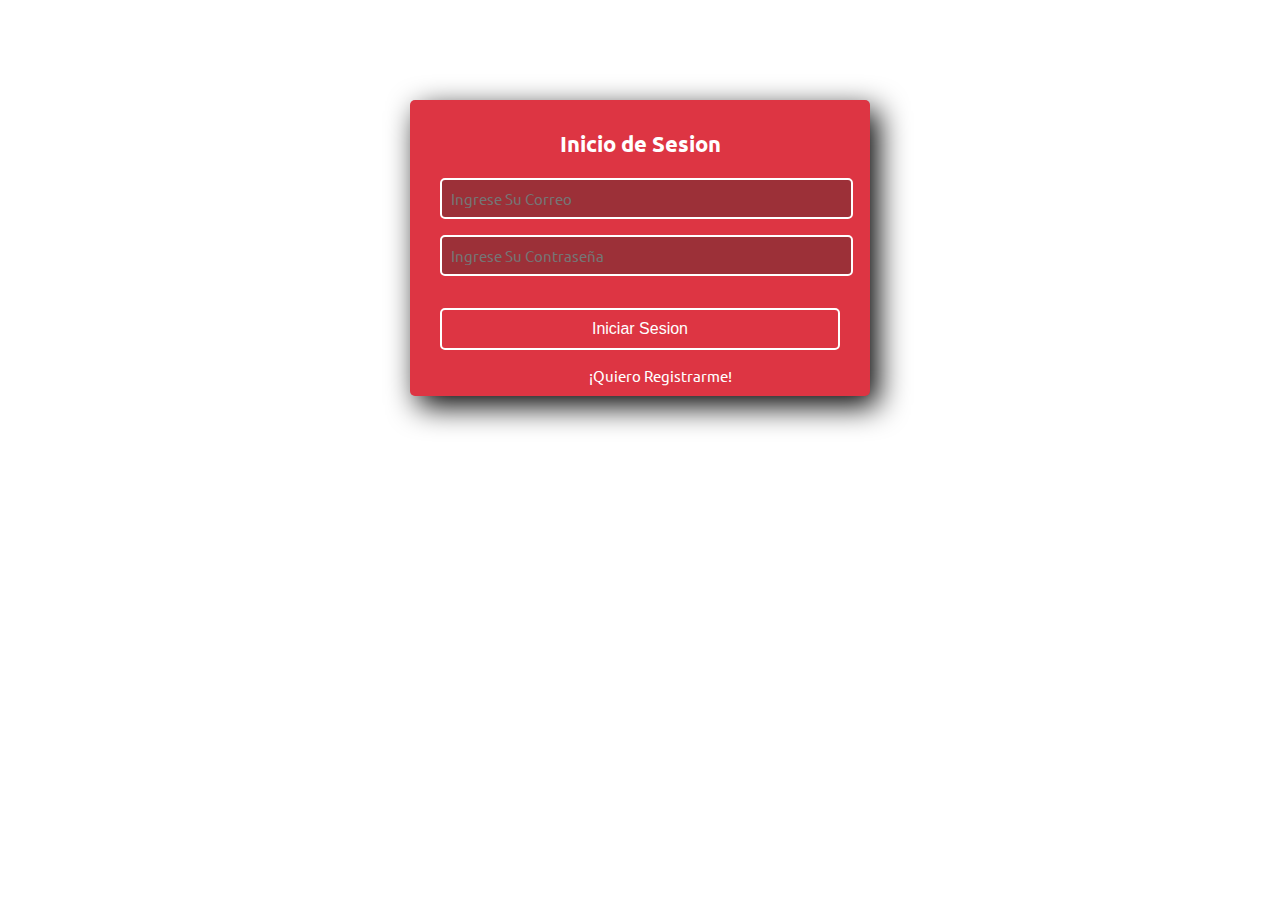
==== login.html @ 412c3dc3 "Login/registro/completo" ====
<!DOCTYPE html>
<html lang="en">
<head>
    <meta charset="UTF-8">
    <meta http-equiv="X-UA-Compatible" content="IE=edge">
    <meta name="viewport" content="width=device-width, initial-scale=1.0">
    <link rel="preconnect" href="https://fonts.googleapis.com">
<link rel="preconnect" href="https://fonts.gstatic.com" crossorigin>
<link href="https://fonts.googleapis.com/css2?family=Ubuntu:wght@300&display=swap" rel="stylesheet">
    <link rel="stylesheet" type="text/css" href="./registro.css">
    <title>Login</title>
</head>
<body>

    <section class="form-inicio">

        <h2>Inicio de Sesion</h2>

        <form >
        <input class="inputs" type="email" name="correo" id="correo" placeholder="Ingrese Su Correo">
    </form>
    <form>
        <input class="inputs" type="password" name="contraseña" id="contraseña" placeholder="Ingrese Su Contraseña">
        </form>
        <form action="./index.html">
        <input class="boton" type="submit" value="Iniciar Sesion" >
    </form>
        <p><a href="./registro.html">¡Quiero Registrarme!</a></p>

    </section>
    
</body>
</html>
---- registro.css ----
*{
    margin: 0;
    padding: 0;
}

.form-registro{
    width: 400px;
    height: 530px;
    background-color:#DD3543;
    padding: 30px;
    margin: auto;
    margin-top: 20px;
    border-radius: 5px;
    font-family: 'Ubuntu', sans-serif;
    box-shadow: 8px 10px 30px;

}

.form-registro h2{
    font-size: 22px;
    margin-bottom: 20px;
    text-align: center;
    color: white;

}
.inputs{
    width: 100%;
    background: hwb(356 19% 39%);
    padding: 9px 0px 9px 9px;
    border-radius: 5px;
    margin-bottom: 16px;
    border: 2px solid white;
    font-family: 'Ubuntu', sans-serif;
    font-size: 15px;
    color: white;
    
}

.form-registro p{
    height: 40px;
    text-align: center;
    font-size: 15px;
    width: 90%;
    float: right;
    margin-bottom: 10px;
    color: white;

}
.form-registro a{
    color: white;
    text-decoration: none;
}

.boton{
    width: 100%;
    border-radius: 5px;
    background: #DD3543;
    padding: 10px;
    color: white;
    margin: 16px 0px;
    font-size: 16px;
    border: 2px solid white;
}
.boton:hover{
    width: 100%;
    border-radius: 5px;
    background: hsl(355, 83%, 50%);
    padding: 10px;
    color: white;
    margin: 16px 0px;
    font-size: 16px;
    border: 2px solid white;

}


.check{
    margin-top: 10px;
    margin-left: 20px;
 }

 .form-inicio{
    width: 400px;
    height: auto;
    background-color:#DD3543;
    padding: 30px;
    margin: auto;
    margin-top: 100px;
    border-radius: 5px;
    font-family: 'Ubuntu', sans-serif;
    box-shadow: 8px 10px 30px;
 }

 .form-inicio p{
    height: 40px;
    text-align: center;
    font-size: 15px;
    width: 90%;
    float: right;

}
.form-inicio a{
    color: white;
    text-decoration: none;
}

.form-inicio h2{
    font-size: 22px;
    margin-bottom: 20px;
    text-align: center;
    color: white;
}

.form-completado{
    width: 400px;
    height: 150px;
    background-color:#DD3543;
    padding: 30px;
    margin: auto;
    margin-top: 100px;
    border-radius: 5px;
    font-family: 'Ubuntu', sans-serif;
    box-shadow: 8px 10px 30px;
 }

 .form-completado p{
    height: 40px;
    text-align: center;
    font-size: 15px;
    width: 100%;

}
.form-completado a{
    color: white;
    text-decoration: none;
}

.form-completado h2{
    font-size: 22px;
    margin-bottom: 20px;
    text-align: center;
    color: white;
}
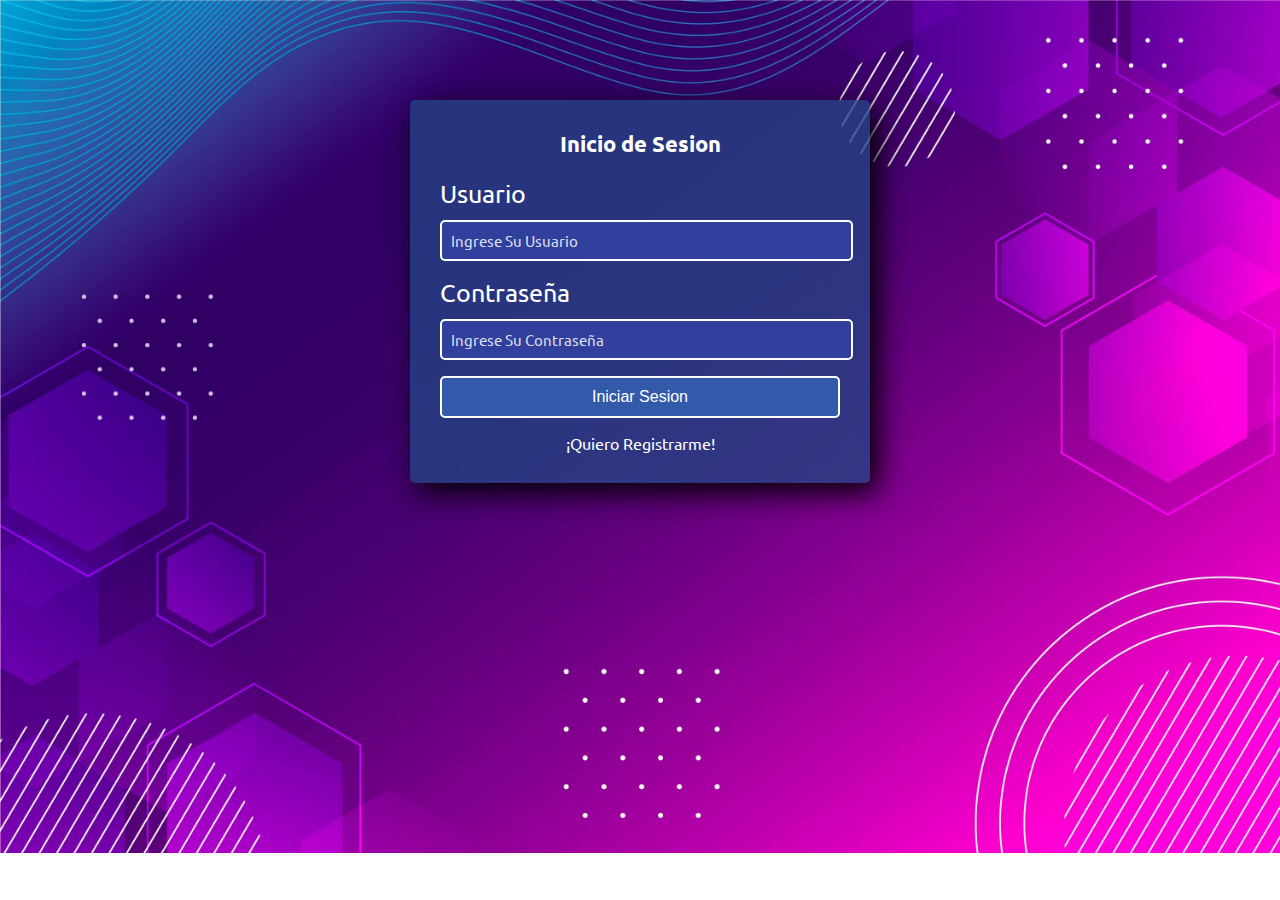
==== commit a050afc3: "nombres de inputs" ====
--- a/login.html
+++ b/login.html
@@ -17,15 +17,17 @@
         <h2>Inicio de Sesion</h2>
 
         <form >
-        <input class="inputs" type="email" name="correo" id="correo" placeholder="Ingrese Su Correo">
+        <p class="nombre-inputs">Usuario</p>
+        <input class="inputs" type="text" name="usuario" id="usuario" placeholder="Ingrese Su Usuario">
     </form>
     <form>
+        <p class="nombre-inputs">Contraseña</p>
         <input class="inputs" type="password" name="contraseña" id="contraseña" placeholder="Ingrese Su Contraseña">
         </form>
         <form action="./index.html">
         <input class="boton" type="submit" value="Iniciar Sesion" >
     </form>
-        <p><a href="./registro.html">¡Quiero Registrarme!</a></p>
+        <p class="poseecuenta"><a href="./registro.html">¡Quiero Registrarme!</a></p>
 
     </section>
     
--- a/registro.css
+++ b/registro.css
@@ -3,10 +3,17 @@
     padding: 0;
 }
 
+body{
+ background-image: url(./imagenessuplementos/fondo.jpg);
+ background-repeat: no-repeat;
+ background-attachment: fixed;
+ background-size: 100%;
+}
+
 .form-registro{
     width: 400px;
-    height: 530px;
-    background-color:#DD3543;
+    height: auto;
+    background-color:hsla(221, 57%, 33%, 0.795);
     padding: 30px;
     margin: auto;
     margin-top: 20px;
@@ -25,26 +32,30 @@
 }
 .inputs{
     width: 100%;
-    background: hwb(356 19% 39%);
+    background: rgb(48, 64, 156);
     padding: 9px 0px 9px 9px;
     border-radius: 5px;
     margin-bottom: 16px;
     border: 2px solid white;
     font-family: 'Ubuntu', sans-serif;
     font-size: 15px;
-    color: white;
-    
+    color: white;    
 }
 
-.form-registro p{
+.inputs::placeholder { 
+    color: #ffffffd5; }
+
+
+.form-registro .terminos{
     height: 40px;
     text-align: center;
     font-size: 15px;
     width: 90%;
     float: right;
-    margin-bottom: 10px;
+    margin-bottom: 8px;
     color: white;
-
+    margin-top: 7px;
+    
 }
 .form-registro a{
     color: white;
@@ -54,26 +65,29 @@
 .boton{
     width: 100%;
     border-radius: 5px;
-    background: #DD3543;
+    background: hwb(221 20% 33%);
     padding: 10px;
     color: white;
-    margin: 16px 0px;
+    margin: 0px 0px 10px 0px;
     font-size: 16px;
     border: 2px solid white;
 }
 .boton:hover{
     width: 100%;
     border-radius: 5px;
-    background: hsl(355, 83%, 50%);
+    background: hsl(236, 80%, 34%);
     padding: 10px;
     color: white;
-    margin: 16px 0px;
+    margin: 0px 0px 10px 0px;
     font-size: 16px;
     border: 2px solid white;
 
 }
 
-
+.poseecuenta{
+    text-align: center;
+    margin-top: 5px;
+}
 .check{
     margin-top: 10px;
     margin-left: 20px;
@@ -82,7 +96,7 @@
  .form-inicio{
     width: 400px;
     height: auto;
-    background-color:#DD3543;
+    background-color:hsla(221, 57%, 33%, 0.795);
     padding: 30px;
     margin: auto;
     margin-top: 100px;
@@ -91,14 +105,6 @@
     box-shadow: 8px 10px 30px;
  }
 
- .form-inicio p{
-    height: 40px;
-    text-align: center;
-    font-size: 15px;
-    width: 90%;
-    float: right;
-
-}
 .form-inicio a{
     color: white;
     text-decoration: none;
@@ -114,7 +120,7 @@
 .form-completado{
     width: 400px;
     height: 150px;
-    background-color:#DD3543;
+    background-color:hsla(221, 57%, 33%, 0.795);
     padding: 30px;
     margin: auto;
     margin-top: 100px;
@@ -128,6 +134,7 @@
     text-align: center;
     font-size: 15px;
     width: 100%;
+    color: white;
 
 }
 .form-completado a{
@@ -140,4 +147,21 @@
     margin-bottom: 20px;
     text-align: center;
     color: white;
+}
+
+.form-registro .nombre-inputs{
+    
+    margin-bottom: 10px;
+    font-family: 'Ubuntu', sans-serif;
+    color: white;
+    font-size: 25px;
+    
+}
+.form-inicio .nombre-inputs{
+    
+    margin-bottom: 10px;
+    font-family: 'Ubuntu', sans-serif;
+    color: white;
+    font-size: 25px;
+    
 }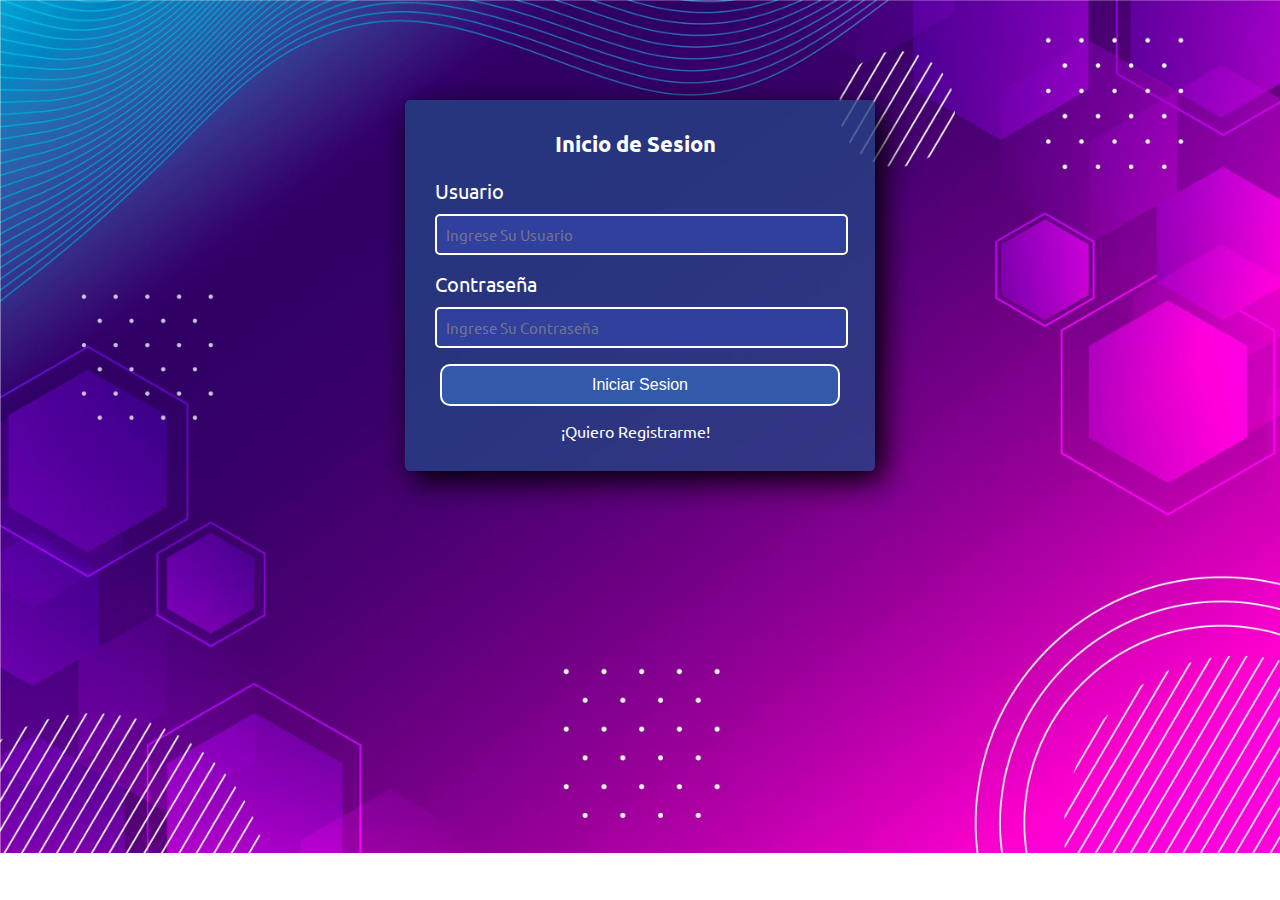
==== commit b863897f: "comentarios" ====
--- a/login.html
+++ b/login.html
@@ -14,21 +14,22 @@
 
     <section class="form-inicio">
 
-        <h2>Inicio de Sesion</h2>
+        <form>
+         <h2>Inicio de Sesion</h2>
+            <p class="nombre-inputs">Usuario</p>
+                <input class="inputs" type="text" name="usuario" id="usuario" placeholder="Ingrese Su Usuario">
+    
+        <p class="nombre-inputs">Contraseña</p>
+            <input class="inputs" type="password" name="contraseña" id="contraseña" placeholder="Ingrese Su Contraseña">
+        </form>
 
-        <form >
-        <p class="nombre-inputs">Usuario</p>
-        <input class="inputs" type="text" name="usuario" id="usuario" placeholder="Ingrese Su Usuario">
-    </form>
-    <form>
-        <p class="nombre-inputs">Contraseña</p>
-        <input class="inputs" type="password" name="contraseña" id="contraseña" placeholder="Ingrese Su Contraseña">
+        <form action="./index.html" >
+            <input class="boton" type="submit" value="Iniciar Sesion" >
         </form>
-        <form action="./index.html">
-        <input class="boton" type="submit" value="Iniciar Sesion" >
-    </form>
-        <p class="poseecuenta"><a href="./registro.html">¡Quiero Registrarme!</a></p>
-
+        
+        <p class="textoredireccion"><a href="./registro.html">¡Quiero Registrarme!</a></p>
+        
+    
     </section>
     
 </body>
--- a/registro.css
+++ b/registro.css
@@ -6,15 +6,17 @@
 body{
  background-image: url(./imagenessuplementos/fondo.jpg);
  background-repeat: no-repeat;
- background-attachment: fixed;
  background-size: 100%;
+ 
 }
+
+/** FORMULARIO DE REGISTRO **/
 
 .form-registro{
     width: 400px;
     height: auto;
-    background-color:hsla(221, 57%, 33%, 0.795);
-    padding: 30px;
+    background-color:hwb(221 14% 48% / 0.856);
+    padding: 30px 40px 30px 30px;
     margin: auto;
     margin-top: 20px;
     border-radius: 5px;
@@ -30,6 +32,25 @@
     color: white;
 
 }
+
+.form-registro .terminos{
+    height: 40px;
+    text-align: center;
+    font-size: 16px;
+    width: 90%;
+    float: right;
+    margin-bottom: 5px;
+    color: white;
+    margin-top: 4px;
+    
+}
+.form-registro a{
+    color: white;
+    text-decoration: none;
+}
+
+/** INPUTS REGISTRO/INICIO **/
+
 .inputs{
     width: 100%;
     background: rgb(48, 64, 156);
@@ -43,61 +64,54 @@
 }
 
 .inputs::placeholder { 
-    color: #ffffffd5; }
+    color: #8d8b8bb9; }
 
-
-.form-registro .terminos{
-    height: 40px;
-    text-align: center;
-    font-size: 15px;
-    width: 90%;
-    float: right;
-    margin-bottom: 8px;
-    color: white;
-    margin-top: 7px;
-    
-}
-.form-registro a{
-    color: white;
-    text-decoration: none;
-}
+/** BOTON DE REGISTRO/INICIO **/
 
 .boton{
     width: 100%;
-    border-radius: 5px;
+    border-radius: 10px;
     background: hwb(221 20% 33%);
     padding: 10px;
     color: white;
-    margin: 0px 0px 10px 0px;
+    margin: 0px 0px 10px 5px;
     font-size: 16px;
     border: 2px solid white;
+   
 }
 .boton:hover{
     width: 100%;
-    border-radius: 5px;
+    border-radius: 10px;
     background: hsl(236, 80%, 34%);
     padding: 10px;
     color: white;
-    margin: 0px 0px 10px 0px;
+    margin: 0px 0px 10px 5px;
     font-size: 16px;
     border: 2px solid white;
 
 }
 
-.poseecuenta{
+/** TEXTO POSEE CUENTA // QUIERE REGISTRARSE **/
+
+.textoredireccion{
     text-align: center;
     margin-top: 5px;
 }
+
+/** CHECKBOX **/
+
 .check{
     margin-top: 10px;
     margin-left: 20px;
  }
 
+/** FORMULARIO DE INICIO **/
+
  .form-inicio{
     width: 400px;
     height: auto;
     background-color:hsla(221, 57%, 33%, 0.795);
-    padding: 30px;
+    padding: 30px 40px 30px 30px;
     margin: auto;
     margin-top: 100px;
     border-radius: 5px;
@@ -116,6 +130,8 @@
     text-align: center;
     color: white;
 }
+
+/** FORMULARIO DE REGISTRO COMPLETADO **/
 
 .form-completado{
     width: 400px;
@@ -149,12 +165,14 @@
     color: white;
 }
 
+/** NOMBRE DE INPUTS INICIO Y REGISTRO **/
+
 .form-registro .nombre-inputs{
     
     margin-bottom: 10px;
     font-family: 'Ubuntu', sans-serif;
     color: white;
-    font-size: 25px;
+    font-size: 20px;
     
 }
 .form-inicio .nombre-inputs{
@@ -162,6 +180,6 @@
     margin-bottom: 10px;
     font-family: 'Ubuntu', sans-serif;
     color: white;
-    font-size: 25px;
+    font-size: 20px;
     
 }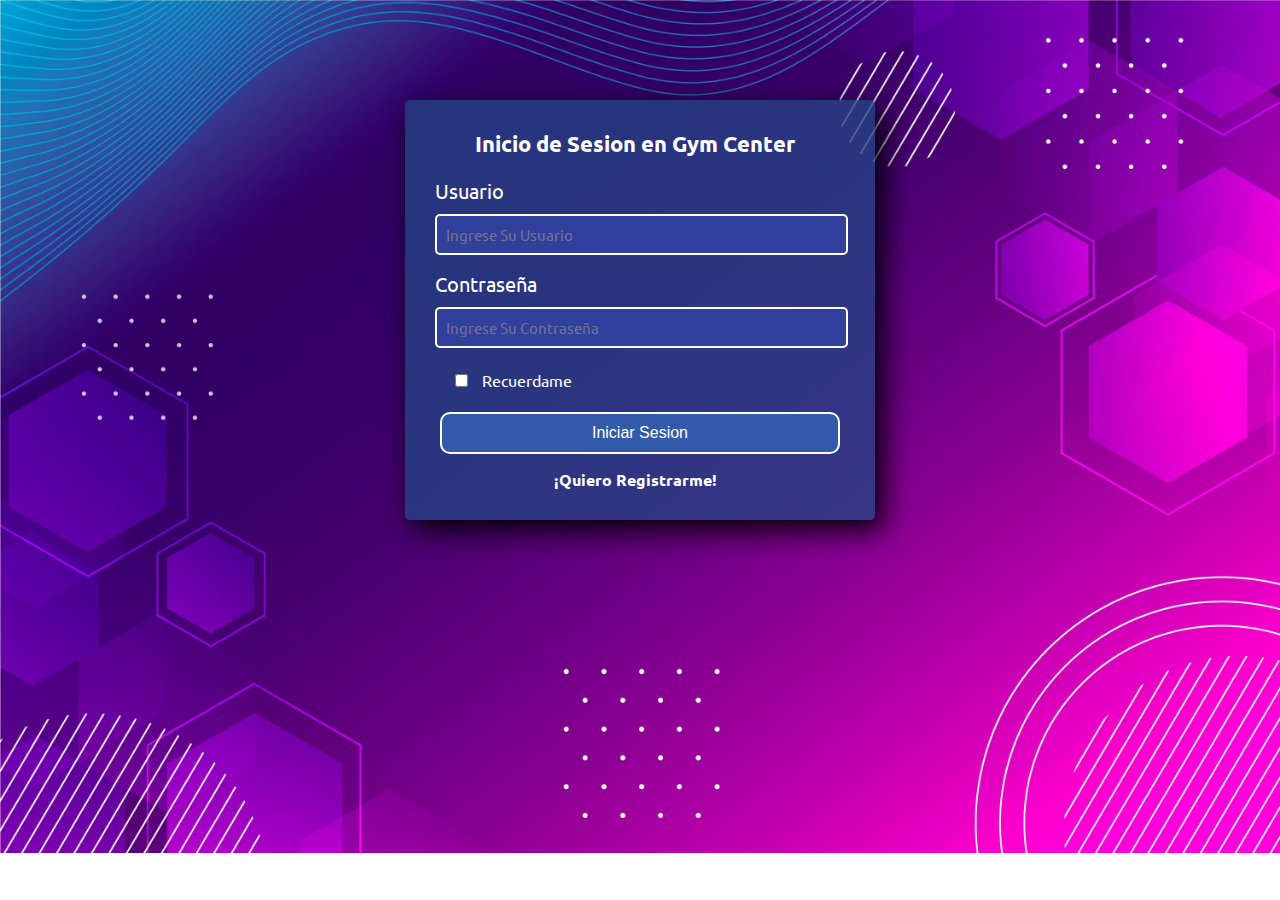
==== commit d11fe634: "detalles" ====
--- a/login.html
+++ b/login.html
@@ -15,7 +15,7 @@
     <section class="form-inicio">
 
         <form>
-         <h2>Inicio de Sesion</h2>
+         <h2>Inicio de Sesion en Gym Center</h2>
             <p class="nombre-inputs">Usuario</p>
                 <input class="inputs" type="text" name="usuario" id="usuario" placeholder="Ingrese Su Usuario">
     
@@ -23,11 +23,14 @@
             <input class="inputs" type="password" name="contraseña" id="contraseña" placeholder="Ingrese Su Contraseña">
         </form>
 
+        <input class="check" type="checkbox" name="check" id="check">
+        <label for="check" class="terminos">Recuerdame</label>
+
         <form action="./index.html" >
             <input class="boton" type="submit" value="Iniciar Sesion" >
         </form>
-        
-        <p class="textoredireccion"><a href="./registro.html">¡Quiero Registrarme!</a></p>
+
+        <p class="textoredireccion"><a href="./registro.html"><strong>¡Quiero Registrarme!</strong></a></p>
         
     
     </section>
--- a/registro.css
+++ b/registro.css
@@ -105,6 +105,7 @@
     margin-left: 20px;
  }
 
+
 /** FORMULARIO DE INICIO **/
 
  .form-inicio{
@@ -131,6 +132,17 @@
     color: white;
 }
 
+.form-inicio .terminos{
+    color: white; 
+    margin-left: 10px;
+}
+
+.form-inicio .check{
+    margin-top: 10px;
+    margin-left: 20px;
+    margin-bottom: 25px;
+}
+
 /** FORMULARIO DE REGISTRO COMPLETADO **/
 
 .form-completado{
@@ -182,4 +194,10 @@
     color: white;
     font-size: 20px;
     
-}+}
+
+.terminos a{
+    color: white;
+    font-weight: bold;
+}
+
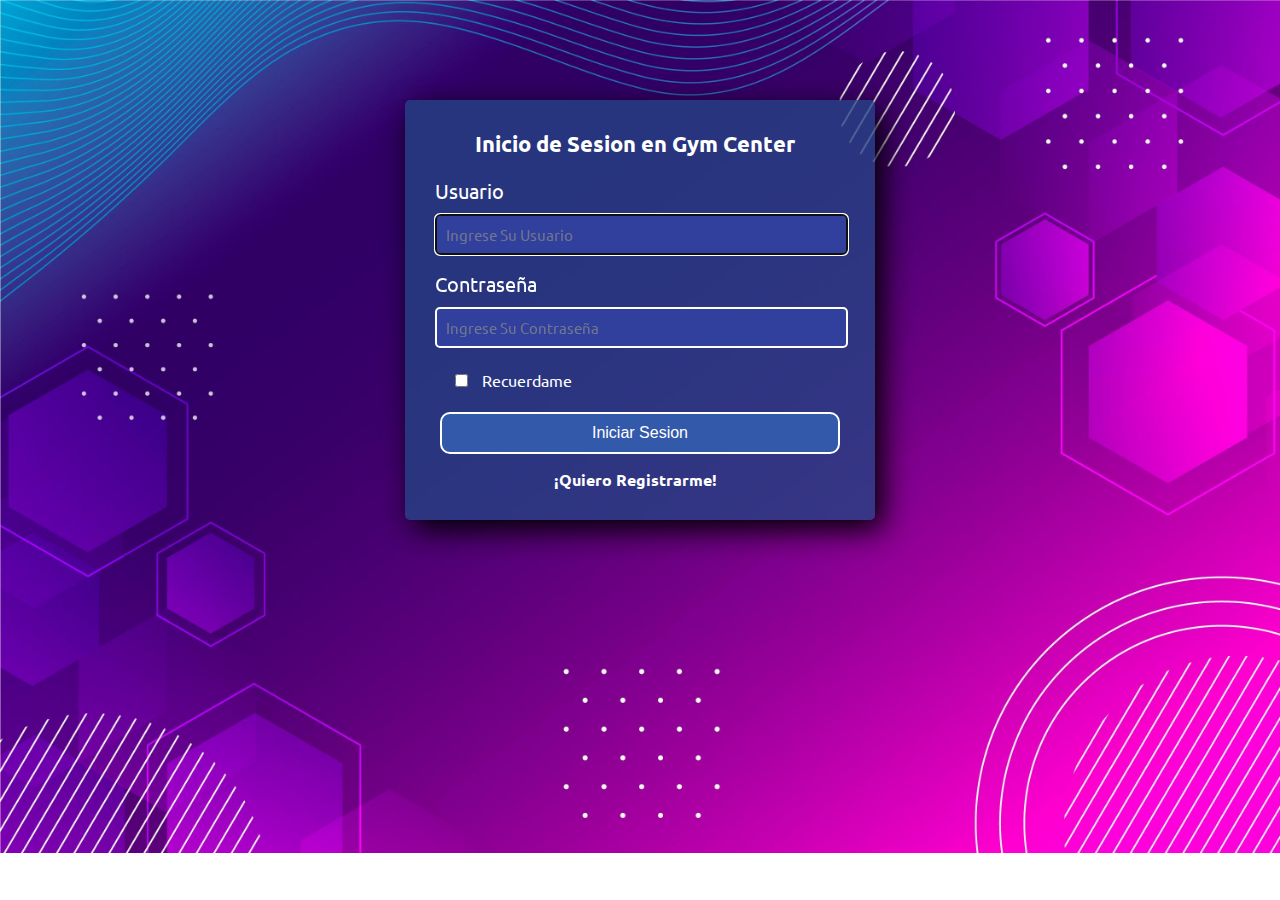
==== commit 26489c74: "clase lunes" ====
--- a/login.html
+++ b/login.html
@@ -17,7 +17,7 @@
         <form>
          <h2>Inicio de Sesion en Gym Center</h2>
             <p class="nombre-inputs">Usuario</p>
-                <input class="inputs" type="text" name="usuario" id="usuario" placeholder="Ingrese Su Usuario">
+                <input class="inputs" type="text" name="usuario" id="usuario" placeholder="Ingrese Su Usuario" autofocus>
     
         <p class="nombre-inputs">Contraseña</p>
             <input class="inputs" type="password" name="contraseña" id="contraseña" placeholder="Ingrese Su Contraseña">
